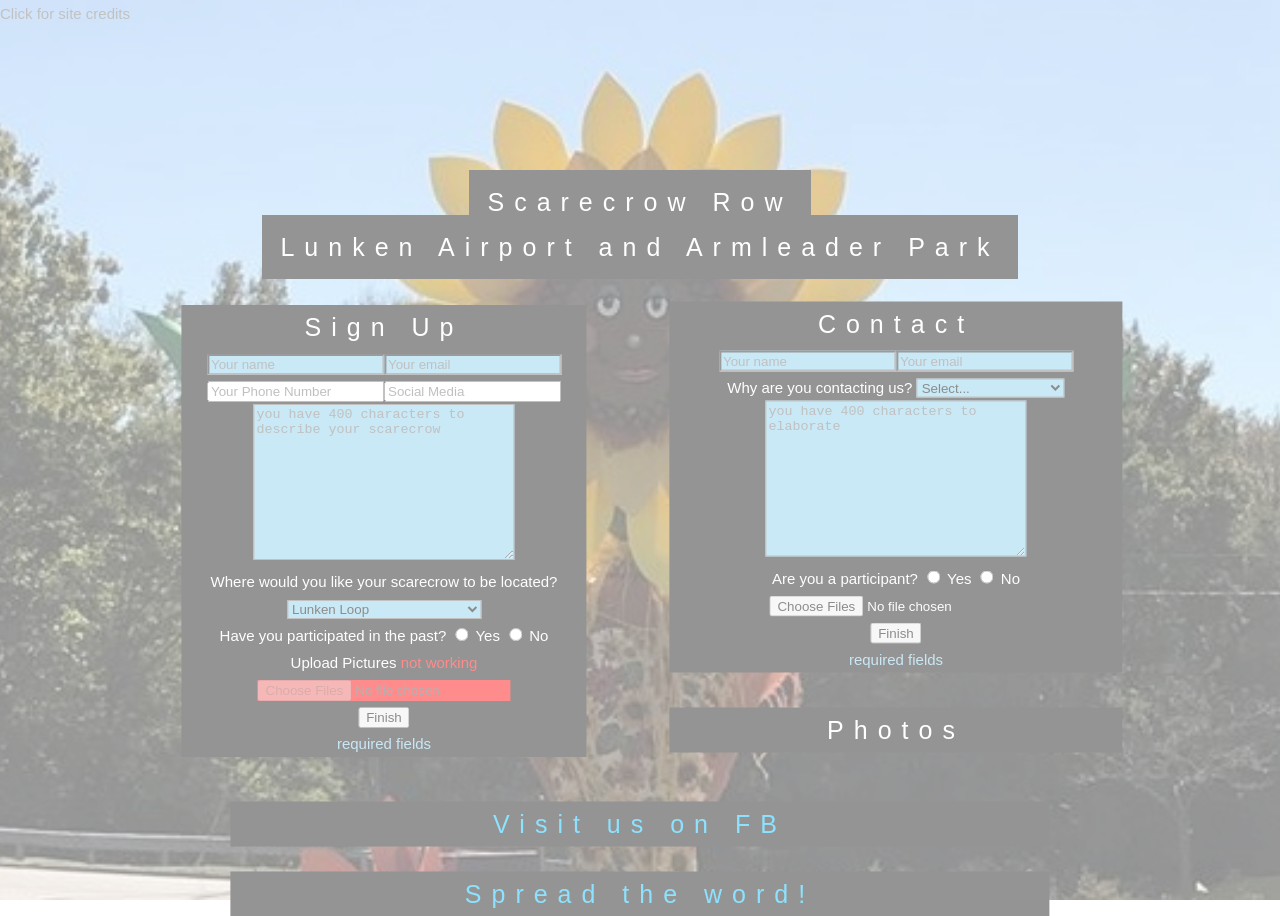
==== index.html @ c5779da3 "removed the alert" ====
<!DOCTYPE html>
<html>
<head>
  <script src="https://ajax.googleapis.com/ajax/libs/jquery/3.3.1/jquery.min.js"></script>
  <script src="https://cdnjs.cloudflare.com/ajax/libs/popper.js/1.14.0/umd/popper.min.js"></script>
  <script src="https://maxcdn.bootstrapcdn.com/bootstrap/4.1.0/js/bootstrap.min.js"></script>

  <script>
 $(document).ready(function(){

      $("body").hide().fadeIn(2000);
    });

    if (screen.width <= 1145) {
    window.location.replace("https://scarecrowrow.github.io/mobile.html");
}
    
</script>
  <!-- Global site tag (gtag.js) - Google Analytics -->
<script async src="https://www.googletagmanager.com/gtag/js?id=UA-121420262-1"></script>
<script>
  window.dataLayer = window.dataLayer || [];
  function gtag(){dataLayer.push(arguments);}
  gtag('js', new Date());

  gtag('config', 'UA-121420262-1');
</script>
<script>
  function myFunction() {
    document.cookie = "status=completed; expires=Thu, 27 Oct 2018 12:00:00 UTC";
  }
</script>
<script>
  function myCredits() {
  document.getElementById("credits").innerHTML = "Credit to Jack Crane for this website. Contact him at 3jbc22@gmail.com"
  }
</script>
<script>
  function myBenefit() {
  document.getElementById("benefit").style.color = "#777"
  document.getElementById("benefit").innerHTML = "Scarecrow row benefits absolutley no one, as we collect no money. We are hoping to find a charity soon for this year and collect funds."
  }
</script>
<script>
  var x = document.cookie;
</script>
<title>Scarecrow Row</title>
<meta name="viewport" content="width=device-width, initial-scale=1">
<!--
  <script>
    function myFunction() {
    document.getElementById("photoslink").style.color = "yellow";
    }
    function () {
    document.getElementById("photoslink").style.color = "white";
    }
  </script>
-->
<style>
body, html {
  height: 100%;
  margin: 0;
  font: 400 15px/1.8 "Lato", sans-serif;
  color: #777;
}
* {box-sizing: border-box}
body {font-family: Verdana, sans-serif; margin:0}
.mySlides {display: none}
img {vertical-align: middle;}

/* Slideshow container */
.slideshow-container {
  max-width: 1000px;
  position: relative;
  margin: auto;
}
  a {
    color: yellow;
  }
  a.visited {
    color: yellow;
  }
/* Next & previous buttons */
.prev, .next {
  cursor: pointer;
  position: absolute;
  top: 50%;
  width: auto;
  padding: 16px;
  margin-top: -22px;
  color: white;
  font-weight: bold;
  font-size: 18px;
  transition: 0.6s ease;
  border-radius: 0 3px 3px 0;
  right: 71%;
}
  .prev {
    right: 25%
  }
/* Position the "next button" to the right */
.next {
  right: 25%;
  border-radius: 3px 0 0 3px;
}

/* On hover, add a black background color with a little bit see-through */
.prev:hover, .next:hover {
  background-color: rgba(0,0,0,0.8);
}

/* Caption text */
.text {
  color: #f2f2f2;
  font-size: 15px;
  padding: 8px 12px;
  position: absolute;
  bottom: 8px;
  width: 100%;
  text-align: center;
}

/* Number text (1/3 etc) */
.numbertext {
  color: #f2f2f2;
  font-size: 12px;
  padding: 8px 12px;
  position: absolute;
  top: 0;
}

/* The dots/bullets/indicators */
.dot {
  cursor: pointer;
  height: 15px;
  width: 15px;
  margin: 0 2px;
  background-color: #bbb;
  border-radius: 50%;
  display: inline-block;
  transition: background-color 0.6s ease;
}

.active, .dot:hover {
  background-color: #717171;
}

/* Fading animation */
.fade {
  -webkit-animation-name: fade;
  -webkit-animation-duration: 1.5s;
  animation-name: fade;
  animation-duration: 1.5s;
}

@-webkit-keyframes fade {
  from {opacity: .4} 
  to {opacity: 1}
}

@keyframes fade {
  from {opacity: .4} 
  to {opacity: 1}
}

/* On smaller screens, decrease text size */
@media only screen and (max-width: 300px) {
  .prev, .next,.text {font-size: 11px}
}
.bgimg-1, .bgimg-2, .bgimg-3, .content {
  position: relative;
  opacity: 0.65;
  background-position: center;
  background-repeat: no-repeat;
  background-size: cover;

}
.bgimg-1 {
  background-image: url("background.jpg");
  height: 100%;
  background-attachment: fixed;
}
  .content {
    background-color: #656565
;
    position: relative;
  }
.caption {
  position: absolute;
  left: 0;
  top: 20%;
  width: 100%;
  text-align: center;
  color: #000;
}
  h1 {
  letter-spacing: 5px;
  font: 20px "Lato", sans-serif;
  color: #111;
  }
.caption span.border {
  background-color: #111;
  color: #fff;
  padding: 18px;
  font-size: 25px;
  letter-spacing: 10px;
}
.centered {
    position: absolute;
    top: 300%;
    left: 30%;
    transform: translate(-50%, -50%);
    color: white;
    background-color: #101010;
    padding-left: 2%;
    padding-right: 2%;
}
.centered2 {
    position: absolute;
    top: 262%;
    left: 70%;
    transform: translate(-50%, -50%);
    color: white;
    background-color: #101010;
    padding-left: 2%;
    padding-right: 2%;
    width: 453.27px;
}
  .centered3 {
    position: absolute;
    top: 470%;
    left: 70%;
    transform: translate(-50%, -50%);
    color: white;
    background-color: #101010;
    padding-left: 2%;
    padding-right: 2%;
    width: 453.27px;
}

  .centered5 {
    position: absolute;
    top: 550%;
    left: 50%;
    transform: translate(-50%, -50%);
    color: deepskyblue;
    background-color: #101010;
    padding-left: 2%;
    padding-right: 2%;
    width: 64%
}
    .centered6 {
    position: absolute;
    top: 610%;
    left: 50%;
    transform: translate(-50%, -50%);
    color: deepskyblue;
    background-color: #101010;
    padding-left: 2%;
    padding-right: 2%;
    width: 64%
}
h3 {
  letter-spacing: 5px;
  text-transform: uppercase;
  font: 20px "Lato", sans-serif;
  color: #111;
}
  .masterbox {
    
  }
</style>
</head>
<body>
<script>
  
function myfunction()
  x = document.getElementById("reason")
  alert(x)
</script>
<div class="bgimg-1">
  <div class="caption">
    <span class="border">Scarecrow Row</span><br>
    <span class="border">Lunken Airport and Armleader Park</span><br><br>
    <div class="larger">
    </div>
  <div class=masterbox style="display:flex;flex-direction:row-reverse;">
    <div class="centered" style="display:flex;flex-direction:column;flex-wrap: wrap;"><span style="font-size: 25px; letter-spacing: 10px;">Sign Up</span>
      <script>
        function myFunction2() {
        document.getElementById("myText2").value=(document.getElementById("email").value);
        }
      </script>
      <form method="POST" name="sign up" action="https://formspree.io/3jbc22@gmail.com">
          <input type="text" name="name" id="name" placeholder="Your name" style="background-color: skyblue;" required><input  style="background-color: skyblue;" type="email" id="email" name="email" placeholder="Your email" required><br>
          <input type="tel" name="Tel" id="Tel" placeholder="Your Phone Number"><input type="text" id="SM" name="SM" placeholder="Social Media"><br>
          <textarea name="comments" id="comments" rows="10" cols="30" placeholder="you have 400 characters to describe your scarecrow" maxlength="400" style="background-color: skyblue;"  required></textarea><br>
        <label>Where would you like your scarecrow to be located?</label>  <br>
        <select name="location" style="background-color: skyblue;"  required>
            <option value="Lunken">Lunken Loop</option>
            <option value="Arm">Armleader Trail</option>
            <option value="Connector">Lunken/Armleader connector</option>
            <option value="Don't Care">Don't Care</option>
          </select><br>
          <label>Have you participated in the past?</label>
          <input type="radio" name="Past_Participation" value="Yes"> Yes
          <input type="radio" name="Past_Participation" value="No"> No<br>
          <label>Upload Pictures <span style="color:red;">not working</span></label><br>
          <input type="file" name="images" multiple style="background-color: red;" disabled>
          <input id="myText2" type="hidden" name="_cc" value="" />  
          <input type="hidden" name="_subject" value="Thank you for your submission to Scarecrow Row" />
          <input type="hidden" name="_format" value="plain" />
          <br><button onclick="myFunction2()" type="submit">Finish</button><br>
          <label style="color: skyblue;" >required fields</label>
      </form>
      </div>
    
      <div class="centered2"><span style="font-size: 25px; letter-spacing: 10px;">Contact</span>
      <form method="POST" name="contact" action="https://formspree.io/3jbc22@gmail.com">
          <input type="text" name="name" style="background-color: skyblue;"  id="name" placeholder="Your name" required><input style="background-color: skyblue;"  type="email" id="email" name="email" placeholder="Your email" required><br>
          <label>Why are you contacting us?</label>
        <select name="reason" id="reason" style="background-color: skyblue;"  required>
            <option value="Select...">Select...</option>
            <option value="Complaint">Complaint</option>
            <option value="Compliment">Compliment</option>
            <option value="Volunteer">Volunteer</option>
            <option value="Remove sign up">Remove your sign up</option>
            <option value="Remove sign up">Other</option>
          </select><br>
          <textarea name="comments" style="background-color: skyblue;"  id="comments" rows="10" cols="30" placeholder="you have 400 characters to elaborate" maxlength="400"></textarea><br>
          <label>Are you a participant?</label>
          <input type="radio" name="Past_Participation" value="Yes"> Yes
          <input type="radio" name="Past_Participation" value="No"> No
          <br><input type="file" name="images" multiple>
          <br><button type="submit">Finish</button><br>
          <label style="color: skyblue;" >required fields</label>
      </form>
      </div>
    <a href="photos.html">
      <div class="centered3" onMouseover ="()" onMouseover="myFunction()" id="photoslink"><span style="font-size: 25px; letter-spacing: 10px;">Photos</span> 
      </div>
    </a>
    <a href="https://facebook.com/ScarecrowRow">
      <div class="centered5" onMouseover ="()" onMouseover="myFunction()" id="photoslink"><span style="font-size: 25px; letter-spacing: 10px;">Visit us on FB</span> 
      </div>
    </a>
    <a href="spread.html"><div class="centered6" onMouseover ="()" onMouseover="myFunction()" id="photoslink"><span style="font-size: 25px; letter-spacing: 10px;">Spread the word!</span>
      </div></a>
    
<!--
    <div class="slideshow-container">

    <footer>
<div class="mySlides fade">
  <div class="numbertext">1 / 9</div>
  <img src="1.jpg" style="width:50%">
  
</div>

<div class="mySlides fade">
  <div class="numbertext">2 / 9</div>
  <img src="2.jpg" style="width:50%">
  
</div>

<div class="mySlides fade">
  <div class="numbertext">3 / 9</div>
  <img src="3.jpg" style="width:50%">
  
</div>

<div class="mySlides fade">
  <div class="numbertext">4 / 9</div>
  <img src="4.jpg" style="width:50%">
  
</div>

<div class="mySlides fade">
  <div class="numbertext">5 / 9</div>
  <img src="5.jpg" style="width:50%">
  
</div>

<div class="mySlides fade">
  <div class="numbertext">6 / 9</div>
  <img src="6.jpg" style="width:50%">
  
</div>

<div class="mySlides fade">
  <div class="numbertext">7 / 9</div>
  <img src="7.jpg" style="width:50%">
  
</div>

<div class="mySlides fade">
  <div class="numbertext">8 / 9</div>
  <img src="8.jpg" style="width:50%">
  
</div>

<div class="mySlides fade">
  <div class="numbertext">9 / 9</div>
  <img src="9.jpg" style="width:50%">
  
</div>

<a class="prev" onclick="plusSlides(-1)">&#10094;</a>
<a class="next" onclick="plusSlides(1)">&#10095;</a>

</div>
<br>

<div style="text-align:center">
  <span class="dot" onclick="currentSlide(1)"></span> 
  <span class="dot" onclick="currentSlide(2)"></span> 
  <span class="dot" onclick="currentSlide(3)"></span> 
  <span class="dot" onclick="currentSlide(4)"></span> 
  <span class="dot" onclick="currentSlide(5)"></span> 
  <span class="dot" onclick="currentSlide(6)"></span> 
  <span class="dot" onclick="currentSlide(7)"></span> 
  <span class="dot" onclick="currentSlide(8)"></span> 
  <span class="dot" onclick="currentSlide(9)"></span> 
</div>

<script>
var slideIndex = 1;
showSlides(slideIndex);

function plusSlides(n) {
  showSlides(slideIndex += n);
}

function currentSlide(n) {
  showSlides(slideIndex = n);
}

function showSlides(n) {
  var i;
  var slides = document.getElementsByClassName("mySlides");
  var dots = document.getElementsByClassName("dot");
  if (n > slides.length) {slideIndex = 1}    
  if (n < 1) {slideIndex = slides.length}
  for (i = 0; i < slides.length; i++) {
      slides[i].style.display = "none";  
  }
  for (i = 0; i < dots.length; i++) {
      dots[i].className = dots[i].className.replace(" active", "");
  }
  slides[slideIndex-1].style.display = "block";  
  dots[slideIndex-1].className += " active";
}
</script>
-->
  </div>

</div>
<spread id="credits" onclick="myCredits()">Click for site credits</spread>
<center>
  <spread style='color: transparent;' id="benefit" onclick="myBenefit()">Click for benefit</spread>
</center>
</body>
</html>
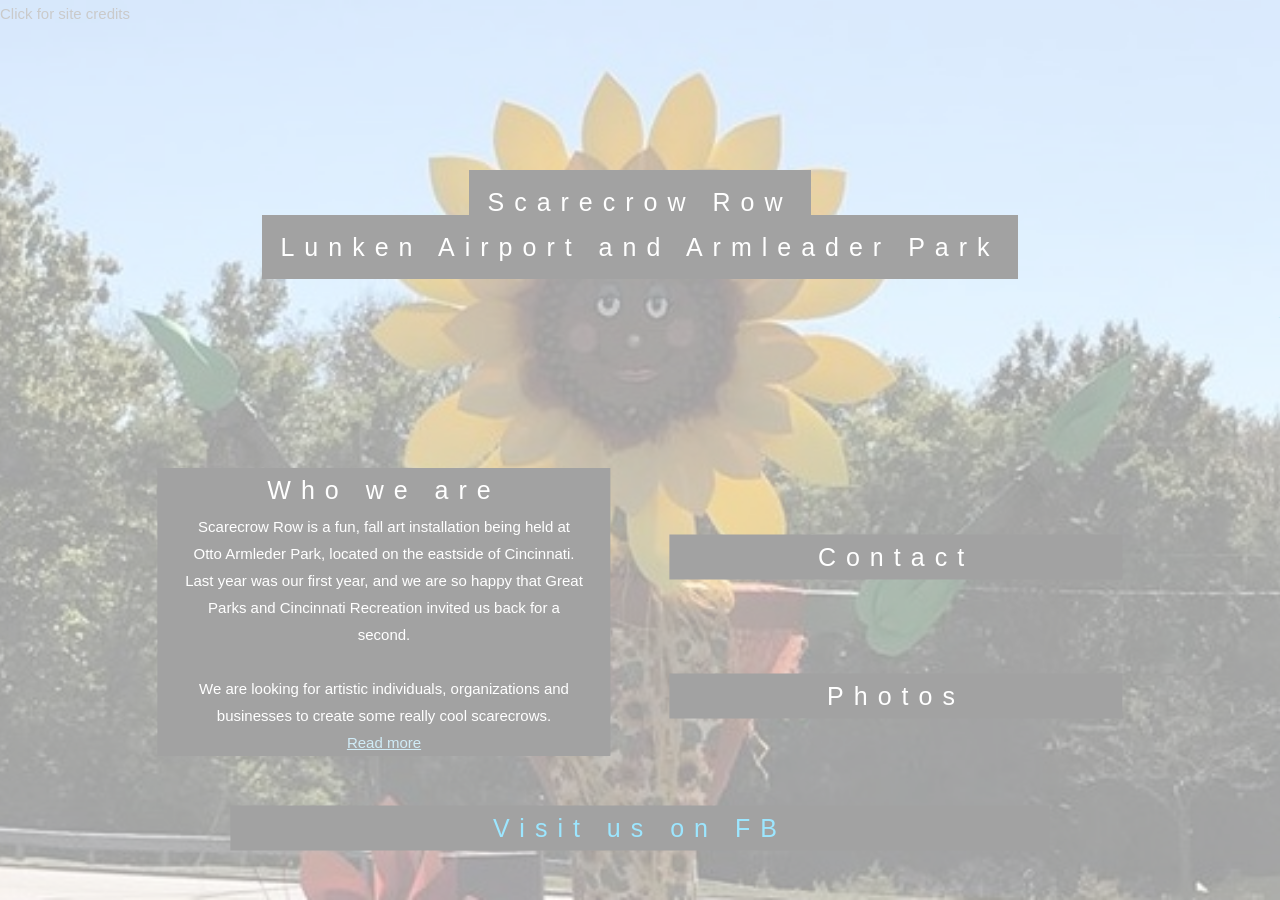
==== commit 27c3c8aa: "done with desktop" ====
--- a/index.html
+++ b/index.html
@@ -33,12 +33,11 @@
 </script>
 <script>
   function myCredits() {
-  document.getElementById("credits").innerHTML = "Credit to Jack Crane for this website. Contact him at 3jbc22@gmail.com"
+  document.getElementById("credits").innerHTML = "Credit to JC for this website. Contact him at 3jbc22@gmail.com"
   }
 </script>
 <script>
   function myBenefit() {
-  document.getElementById("benefit").style.color = "#777"
   document.getElementById("benefit").innerHTML = "Scarecrow row benefits absolutley no one, as we collect no money. We are hoping to find a charity soon for this year and collect funds."
   }
 </script>
@@ -50,7 +49,7 @@
 <!--
   <script>
     function myFunction() {
-    document.getElementById("photoslink").style.color = "yellow";
+    document.getElementById("photoslink").style.color = "skyblue";
     }
     function () {
     document.getElementById("photoslink").style.color = "white";
@@ -76,10 +75,10 @@
   margin: auto;
 }
   a {
-    color: yellow;
+    color: skyblue;
   }
   a.visited {
-    color: yellow;
+    color: skyblue;
   }
 /* Next & previous buttons */
 .prev, .next {
@@ -215,6 +214,7 @@
     background-color: #101010;
     padding-left: 2%;
     padding-right: 2%;
+    width: 453.27px;
 }
 .centered2 {
     position: absolute;
@@ -229,8 +229,9 @@
 }
   .centered3 {
     position: absolute;
-    top: 470%;
+    top: 358%;
     left: 70%;
+    text-align: center;
     transform: translate(-50%, -50%);
     color: white;
     background-color: #101010;
@@ -238,7 +239,18 @@
     padding-right: 2%;
     width: 453.27px;
 }
-
+.innerphotos {
+  position: absolute;
+    top: 50%;
+    left: 50%;
+    transform: translateX(-50%) translateY(-50%);
+}
+.innerphotos2 {
+  position: absolute;
+    top: 50%;
+    left: 50%;
+    transform: translateX(-50%) translateY(-50%);
+}
   .centered5 {
     position: absolute;
     top: 550%;
@@ -250,9 +262,11 @@
     padding-right: 2%;
     width: 64%
 }
-    .centered6 {
-    position: absolute;
-    top: 610%;
+}
+}
+  .centered6 {
+    position: absolute;
+    top: 450%;
     left: 50%;
     transform: translate(-50%, -50%);
     color: deepskyblue;
@@ -261,6 +275,7 @@
     padding-right: 2%;
     width: 64%
 }
+
 h3 {
   letter-spacing: 5px;
   text-transform: uppercase;
@@ -270,6 +285,17 @@
   .masterbox {
     
   }
+  .centered5 {
+    position: absolute;
+    top: 450%;
+    left: 50%;
+    transform: translate(-50%, -50%);
+    color: deepskyblue;
+    background-color: #101010;
+    padding-left: 2%;
+    padding-right: 2%;
+    width: 64%
+}
 </style>
 </head>
 <body>
@@ -286,66 +312,28 @@
     <div class="larger">
     </div>
   <div class=masterbox style="display:flex;flex-direction:row-reverse;">
-    <div class="centered" style="display:flex;flex-direction:column;flex-wrap: wrap;"><span style="font-size: 25px; letter-spacing: 10px;">Sign Up</span>
-      <script>
-        function myFunction2() {
-        document.getElementById("myText2").value=(document.getElementById("email").value);
-        }
-      </script>
-      <form method="POST" name="sign up" action="https://formspree.io/3jbc22@gmail.com">
-          <input type="text" name="name" id="name" placeholder="Your name" style="background-color: skyblue;" required><input  style="background-color: skyblue;" type="email" id="email" name="email" placeholder="Your email" required><br>
-          <input type="tel" name="Tel" id="Tel" placeholder="Your Phone Number"><input type="text" id="SM" name="SM" placeholder="Social Media"><br>
-          <textarea name="comments" id="comments" rows="10" cols="30" placeholder="you have 400 characters to describe your scarecrow" maxlength="400" style="background-color: skyblue;"  required></textarea><br>
-        <label>Where would you like your scarecrow to be located?</label>  <br>
-        <select name="location" style="background-color: skyblue;"  required>
-            <option value="Lunken">Lunken Loop</option>
-            <option value="Arm">Armleader Trail</option>
-            <option value="Connector">Lunken/Armleader connector</option>
-            <option value="Don't Care">Don't Care</option>
-          </select><br>
-          <label>Have you participated in the past?</label>
-          <input type="radio" name="Past_Participation" value="Yes"> Yes
-          <input type="radio" name="Past_Participation" value="No"> No<br>
-          <label>Upload Pictures <span style="color:red;">not working</span></label><br>
-          <input type="file" name="images" multiple style="background-color: red;" disabled>
-          <input id="myText2" type="hidden" name="_cc" value="" />  
-          <input type="hidden" name="_subject" value="Thank you for your submission to Scarecrow Row" />
-          <input type="hidden" name="_format" value="plain" />
-          <br><button onclick="myFunction2()" type="submit">Finish</button><br>
-          <label style="color: skyblue;" >required fields</label>
-      </form>
+    <div class="centered" style="display:flex;flex-direction:column;flex-wrap: wrap;"><span style="font-size: 25px; letter-spacing: 10px;">Who we are</span><span>
+      Scarecrow Row is a fun, fall art installation being held at Otto Armleder
+Park, located on the eastside of Cincinnati. Last year was our first year,
+and we are so happy that Great Parks and Cincinnati Recreation invited
+us back for a second.<br><br>We are looking for artistic individuals, organizations and businesses to
+create some really cool scarecrows.</span> <a href="who.html">Read more</a>
       </div>
+    <a href="forms.html">
+      <div class="centered2"><span style="font-size: 25px; letter-spacing: 10px;">Contact</span>
     
-      <div class="centered2"><span style="font-size: 25px; letter-spacing: 10px;">Contact</span>
-      <form method="POST" name="contact" action="https://formspree.io/3jbc22@gmail.com">
-          <input type="text" name="name" style="background-color: skyblue;"  id="name" placeholder="Your name" required><input style="background-color: skyblue;"  type="email" id="email" name="email" placeholder="Your email" required><br>
-          <label>Why are you contacting us?</label>
-        <select name="reason" id="reason" style="background-color: skyblue;"  required>
-            <option value="Select...">Select...</option>
-            <option value="Complaint">Complaint</option>
-            <option value="Compliment">Compliment</option>
-            <option value="Volunteer">Volunteer</option>
-            <option value="Remove sign up">Remove your sign up</option>
-            <option value="Remove sign up">Other</option>
-          </select><br>
-          <textarea name="comments" style="background-color: skyblue;"  id="comments" rows="10" cols="30" placeholder="you have 400 characters to elaborate" maxlength="400"></textarea><br>
-          <label>Are you a participant?</label>
-          <input type="radio" name="Past_Participation" value="Yes"> Yes
-          <input type="radio" name="Past_Participation" value="No"> No
-          <br><input type="file" name="images" multiple>
-          <br><button type="submit">Finish</button><br>
-          <label style="color: skyblue;" >required fields</label>
-      </form>
       </div>
+    </a>
     <a href="photos.html">
       <div class="centered3" onMouseover ="()" onMouseover="myFunction()" id="photoslink"><span style="font-size: 25px; letter-spacing: 10px;">Photos</span> 
+   
       </div>
     </a>
     <a href="https://facebook.com/ScarecrowRow">
       <div class="centered5" onMouseover ="()" onMouseover="myFunction()" id="photoslink"><span style="font-size: 25px; letter-spacing: 10px;">Visit us on FB</span> 
       </div>
     </a>
-    <a href="spread.html"><div class="centered6" onMouseover ="()" onMouseover="myFunction()" id="photoslink"><span style="font-size: 25px; letter-spacing: 10px;">Spread the word!</span>
+    <a href="spread.html"><div class="centered6" onMouseover ="()" onMouseover="myFunction()" id="photoslink"><span style="font-size: 1px; letter-spacing: 1px;color:transparent;">!</span>
       </div></a>
     
 <!--
@@ -458,7 +446,7 @@
 </div>
 <spread id="credits" onclick="myCredits()">Click for site credits</spread>
 <center>
-  <spread style='color: transparent;' id="benefit" onclick="myBenefit()">Click for benefit</spread>
+  <label style='color: transparent' id="benefit" onclick="myBenefit()">Click for benefit</label>
 </center>
 </body>
 </html>
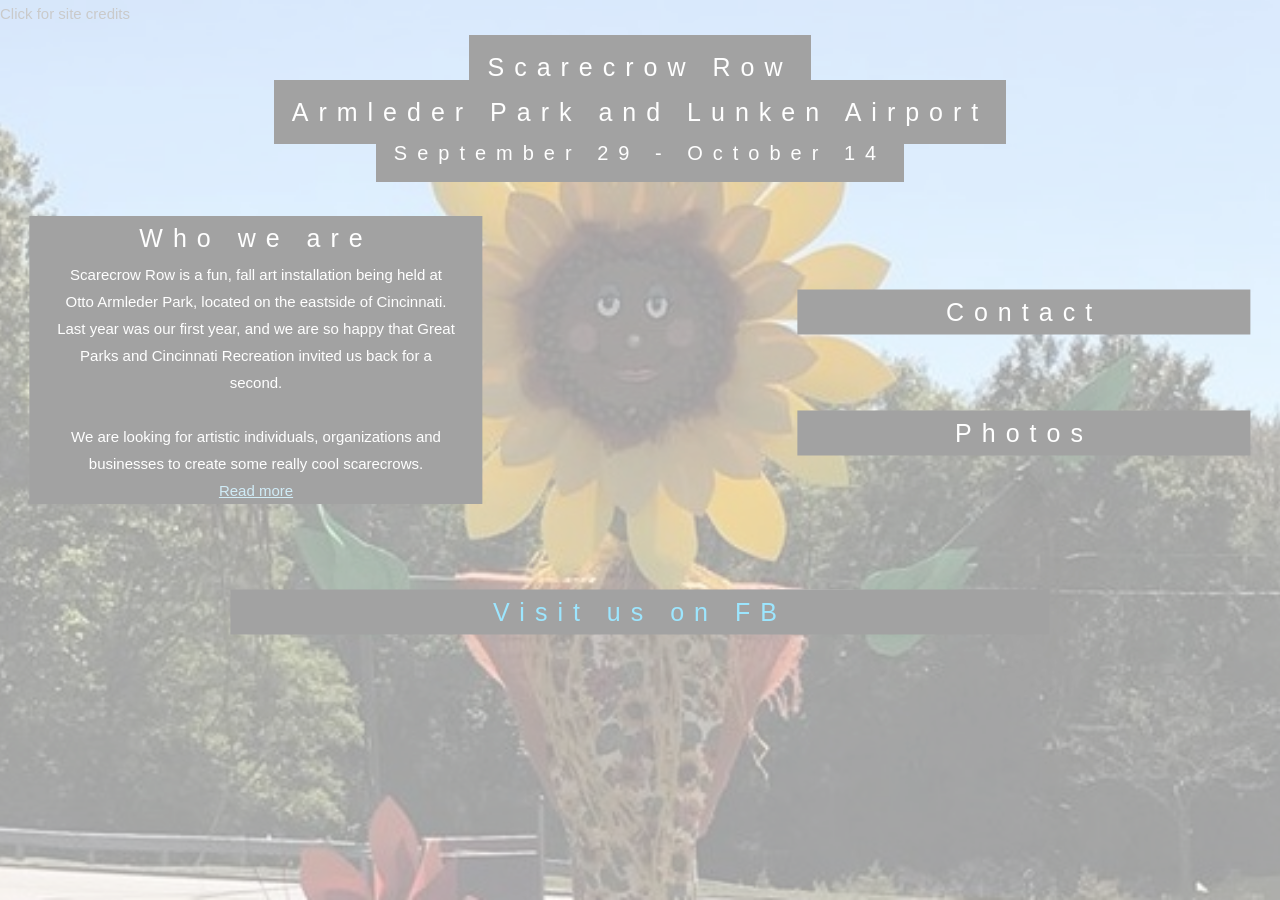
==== commit f81b2dc8: "upload, not finished for the day" ====
--- a/index.html
+++ b/index.html
@@ -5,6 +5,7 @@
   <script src="https://ajax.googleapis.com/ajax/libs/jquery/3.3.1/jquery.min.js"></script>
   <script src="https://cdnjs.cloudflare.com/ajax/libs/popper.js/1.14.0/umd/popper.min.js"></script>
   <script src="https://maxcdn.bootstrapcdn.com/bootstrap/4.1.0/js/bootstrap.min.js"></script>
+  <link rel="stylesheet" href="desktop.css">
 
   <script>
  $(document).ready(function(){
@@ -46,257 +47,6 @@
 </script>
 <title>Scarecrow Row</title>
 <meta name="viewport" content="width=device-width, initial-scale=1">
-<!--
-  <script>
-    function myFunction() {
-    document.getElementById("photoslink").style.color = "skyblue";
-    }
-    function () {
-    document.getElementById("photoslink").style.color = "white";
-    }
-  </script>
--->
-<style>
-body, html {
-  height: 100%;
-  margin: 0;
-  font: 400 15px/1.8 "Lato", sans-serif;
-  color: #777;
-}
-* {box-sizing: border-box}
-body {font-family: Verdana, sans-serif; margin:0}
-.mySlides {display: none}
-img {vertical-align: middle;}
-
-/* Slideshow container */
-.slideshow-container {
-  max-width: 1000px;
-  position: relative;
-  margin: auto;
-}
-  a {
-    color: skyblue;
-  }
-  a.visited {
-    color: skyblue;
-  }
-/* Next & previous buttons */
-.prev, .next {
-  cursor: pointer;
-  position: absolute;
-  top: 50%;
-  width: auto;
-  padding: 16px;
-  margin-top: -22px;
-  color: white;
-  font-weight: bold;
-  font-size: 18px;
-  transition: 0.6s ease;
-  border-radius: 0 3px 3px 0;
-  right: 71%;
-}
-  .prev {
-    right: 25%
-  }
-/* Position the "next button" to the right */
-.next {
-  right: 25%;
-  border-radius: 3px 0 0 3px;
-}
-
-/* On hover, add a black background color with a little bit see-through */
-.prev:hover, .next:hover {
-  background-color: rgba(0,0,0,0.8);
-}
-
-/* Caption text */
-.text {
-  color: #f2f2f2;
-  font-size: 15px;
-  padding: 8px 12px;
-  position: absolute;
-  bottom: 8px;
-  width: 100%;
-  text-align: center;
-}
-
-/* Number text (1/3 etc) */
-.numbertext {
-  color: #f2f2f2;
-  font-size: 12px;
-  padding: 8px 12px;
-  position: absolute;
-  top: 0;
-}
-
-/* The dots/bullets/indicators */
-.dot {
-  cursor: pointer;
-  height: 15px;
-  width: 15px;
-  margin: 0 2px;
-  background-color: #bbb;
-  border-radius: 50%;
-  display: inline-block;
-  transition: background-color 0.6s ease;
-}
-
-.active, .dot:hover {
-  background-color: #717171;
-}
-
-/* Fading animation */
-.fade {
-  -webkit-animation-name: fade;
-  -webkit-animation-duration: 1.5s;
-  animation-name: fade;
-  animation-duration: 1.5s;
-}
-
-@-webkit-keyframes fade {
-  from {opacity: .4} 
-  to {opacity: 1}
-}
-
-@keyframes fade {
-  from {opacity: .4} 
-  to {opacity: 1}
-}
-
-/* On smaller screens, decrease text size */
-@media only screen and (max-width: 300px) {
-  .prev, .next,.text {font-size: 11px}
-}
-.bgimg-1, .bgimg-2, .bgimg-3, .content {
-  position: relative;
-  opacity: 0.65;
-  background-position: center;
-  background-repeat: no-repeat;
-  background-size: cover;
-
-}
-.bgimg-1 {
-  background-image: url("background.jpg");
-  height: 100%;
-  background-attachment: fixed;
-}
-  .content {
-    background-color: #656565
-;
-    position: relative;
-  }
-.caption {
-  position: absolute;
-  left: 0;
-  top: 20%;
-  width: 100%;
-  text-align: center;
-  color: #000;
-}
-  h1 {
-  letter-spacing: 5px;
-  font: 20px "Lato", sans-serif;
-  color: #111;
-  }
-.caption span.border {
-  background-color: #111;
-  color: #fff;
-  padding: 18px;
-  font-size: 25px;
-  letter-spacing: 10px;
-}
-.centered {
-    position: absolute;
-    top: 300%;
-    left: 30%;
-    transform: translate(-50%, -50%);
-    color: white;
-    background-color: #101010;
-    padding-left: 2%;
-    padding-right: 2%;
-    width: 453.27px;
-}
-.centered2 {
-    position: absolute;
-    top: 262%;
-    left: 70%;
-    transform: translate(-50%, -50%);
-    color: white;
-    background-color: #101010;
-    padding-left: 2%;
-    padding-right: 2%;
-    width: 453.27px;
-}
-  .centered3 {
-    position: absolute;
-    top: 358%;
-    left: 70%;
-    text-align: center;
-    transform: translate(-50%, -50%);
-    color: white;
-    background-color: #101010;
-    padding-left: 2%;
-    padding-right: 2%;
-    width: 453.27px;
-}
-.innerphotos {
-  position: absolute;
-    top: 50%;
-    left: 50%;
-    transform: translateX(-50%) translateY(-50%);
-}
-.innerphotos2 {
-  position: absolute;
-    top: 50%;
-    left: 50%;
-    transform: translateX(-50%) translateY(-50%);
-}
-  .centered5 {
-    position: absolute;
-    top: 550%;
-    left: 50%;
-    transform: translate(-50%, -50%);
-    color: deepskyblue;
-    background-color: #101010;
-    padding-left: 2%;
-    padding-right: 2%;
-    width: 64%
-}
-}
-}
-  .centered6 {
-    position: absolute;
-    top: 450%;
-    left: 50%;
-    transform: translate(-50%, -50%);
-    color: deepskyblue;
-    background-color: #101010;
-    padding-left: 2%;
-    padding-right: 2%;
-    width: 64%
-}
-
-h3 {
-  letter-spacing: 5px;
-  text-transform: uppercase;
-  font: 20px "Lato", sans-serif;
-  color: #111;
-}
-  .masterbox {
-    
-  }
-  .centered5 {
-    position: absolute;
-    top: 450%;
-    left: 50%;
-    transform: translate(-50%, -50%);
-    color: deepskyblue;
-    background-color: #101010;
-    padding-left: 2%;
-    padding-right: 2%;
-    width: 64%
-}
-</style>
 </head>
 <body>
 <script>
@@ -308,7 +58,8 @@
 <div class="bgimg-1">
   <div class="caption">
     <span class="border">Scarecrow Row</span><br>
-    <span class="border">Lunken Airport and Armleader Park</span><br><br>
+    <span class="border">Armleder Park and Lunken Airport</span><br>
+    <span style="font-size: 20px;" class="border">September 29 - October 14</span>
     <div class="larger">
     </div>
   <div class=masterbox style="display:flex;flex-direction:row-reverse;">
@@ -333,114 +84,7 @@
       <div class="centered5" onMouseover ="()" onMouseover="myFunction()" id="photoslink"><span style="font-size: 25px; letter-spacing: 10px;">Visit us on FB</span> 
       </div>
     </a>
-    <a href="spread.html"><div class="centered6" onMouseover ="()" onMouseover="myFunction()" id="photoslink"><span style="font-size: 1px; letter-spacing: 1px;color:transparent;">!</span>
-      </div></a>
-    
-<!--
-    <div class="slideshow-container">
 
-    <footer>
-<div class="mySlides fade">
-  <div class="numbertext">1 / 9</div>
-  <img src="1.jpg" style="width:50%">
-  
-</div>
-
-<div class="mySlides fade">
-  <div class="numbertext">2 / 9</div>
-  <img src="2.jpg" style="width:50%">
-  
-</div>
-
-<div class="mySlides fade">
-  <div class="numbertext">3 / 9</div>
-  <img src="3.jpg" style="width:50%">
-  
-</div>
-
-<div class="mySlides fade">
-  <div class="numbertext">4 / 9</div>
-  <img src="4.jpg" style="width:50%">
-  
-</div>
-
-<div class="mySlides fade">
-  <div class="numbertext">5 / 9</div>
-  <img src="5.jpg" style="width:50%">
-  
-</div>
-
-<div class="mySlides fade">
-  <div class="numbertext">6 / 9</div>
-  <img src="6.jpg" style="width:50%">
-  
-</div>
-
-<div class="mySlides fade">
-  <div class="numbertext">7 / 9</div>
-  <img src="7.jpg" style="width:50%">
-  
-</div>
-
-<div class="mySlides fade">
-  <div class="numbertext">8 / 9</div>
-  <img src="8.jpg" style="width:50%">
-  
-</div>
-
-<div class="mySlides fade">
-  <div class="numbertext">9 / 9</div>
-  <img src="9.jpg" style="width:50%">
-  
-</div>
-
-<a class="prev" onclick="plusSlides(-1)">&#10094;</a>
-<a class="next" onclick="plusSlides(1)">&#10095;</a>
-
-</div>
-<br>
-
-<div style="text-align:center">
-  <span class="dot" onclick="currentSlide(1)"></span> 
-  <span class="dot" onclick="currentSlide(2)"></span> 
-  <span class="dot" onclick="currentSlide(3)"></span> 
-  <span class="dot" onclick="currentSlide(4)"></span> 
-  <span class="dot" onclick="currentSlide(5)"></span> 
-  <span class="dot" onclick="currentSlide(6)"></span> 
-  <span class="dot" onclick="currentSlide(7)"></span> 
-  <span class="dot" onclick="currentSlide(8)"></span> 
-  <span class="dot" onclick="currentSlide(9)"></span> 
-</div>
-
-<script>
-var slideIndex = 1;
-showSlides(slideIndex);
-
-function plusSlides(n) {
-  showSlides(slideIndex += n);
-}
-
-function currentSlide(n) {
-  showSlides(slideIndex = n);
-}
-
-function showSlides(n) {
-  var i;
-  var slides = document.getElementsByClassName("mySlides");
-  var dots = document.getElementsByClassName("dot");
-  if (n > slides.length) {slideIndex = 1}    
-  if (n < 1) {slideIndex = slides.length}
-  for (i = 0; i < slides.length; i++) {
-      slides[i].style.display = "none";  
-  }
-  for (i = 0; i < dots.length; i++) {
-      dots[i].className = dots[i].className.replace(" active", "");
-  }
-  slides[slideIndex-1].style.display = "block";  
-  dots[slideIndex-1].className += " active";
-}
-</script>
--->
   </div>
 
 </div>
--- a/desktop.css
+++ b/desktop.css
@@ -0,0 +1,143 @@
+body, html {
+  height: 100%;
+  margin: 0;
+  font: 400 15px/1.8 "Lato", sans-serif;
+  color: #777;
+}
+* {box-sizing: border-box}
+body {font-family: Verdana, sans-serif; margin:0}
+.mySlides {display: none}
+img {vertical-align: middle;}
+  a {
+    color: skyblue;
+  }
+  a.visited {
+    color: skyblue;
+  }
+
+.bgimg-1, .bgimg-2, .bgimg-3, .content {
+  position: relative;
+  opacity: 0.65;
+  background-position: center;
+  background-repeat: no-repeat;
+  background-size: cover;
+
+}
+.bgimg-1 {
+  background-image: url("background.jpg");
+  height: 100%;
+  background-attachment: fixed;
+}
+  .content {
+    background-color: #656565
+;
+    position: relative;
+  }
+.caption {
+  position: absolute;
+  left: 0;
+  top: 5%;
+  width: 100%;
+  text-align: center;
+  color: #000;
+}
+  h1 {
+  letter-spacing: 5px;
+  font: 20px "Lato", sans-serif;
+  color: #111;
+  }
+.caption span.border {
+  background-color: #111;
+  color: #fff;
+  padding: 18px;
+  font-size: 25px;
+  letter-spacing: 10px;
+}
+.centered {
+    position: absolute;
+    top: 250%;
+    left: 20%;
+    transform: translate(-50%, -50%);
+    color: white;
+    background-color: #101010;
+    padding-left: 2%;
+    padding-right: 2%;
+    width: 453.27px;
+}
+.centered2 {
+    position: absolute;
+    top: 212%;
+    left: 80%;
+    transform: translate(-50%, -50%);
+    color: white;
+    background-color: #101010;
+    padding-left: 2%;
+    padding-right: 2%;
+    width: 453.27px;
+}
+  .centered3 {
+    position: absolute;
+    top: 308%;
+    left: 80%;
+    text-align: center;
+    transform: translate(-50%, -50%);
+    color: white;
+    background-color: #101010;
+    padding-left: 2%;
+    padding-right: 2%;
+    width: 453.27px;
+}
+  .centered5 {
+    position: absolute;
+    top: 450%;
+    left: 50%;
+    transform: translate(-50%, -50%);
+    color: deepskyblue;
+    background-color: #101010;
+    padding-left: 2%;
+    padding-right: 2%;
+    width: 64%
+}
+  .centered6 {
+    position: absolute;
+    top: 450%;
+    left: 50%;
+    transform: translate(-50%, -50%);
+    color: deepskyblue;
+    background-color: #101010;
+    padding-left: 2%;
+    padding-right: 2%;
+    width: 64%
+}
+
+h3 {
+  letter-spacing: 5px;
+  text-transform: uppercase;
+  font: 20px "Lato", sans-serif;
+  color: #111;
+}
+  .masterbox {
+    
+  }
+.centered2_forms {
+    position: absolute;
+    top: 400%;
+    left: 50%;
+    transform: translate(-50%, -50%);
+    color: white;
+    background-color: #101010;
+    padding-left: 2%;
+    padding-right: 2%;
+    width: 453.27px;
+}
+    .centered6_forms {
+    position: absolute;
+    top: 610%;
+    left: 50%;
+    transform: translate(-50%, -50%);
+    color: deepskyblue;
+    background-color: #101010;
+    padding-left: 2%;
+    padding-right: 2%;
+    width: 64%
+}
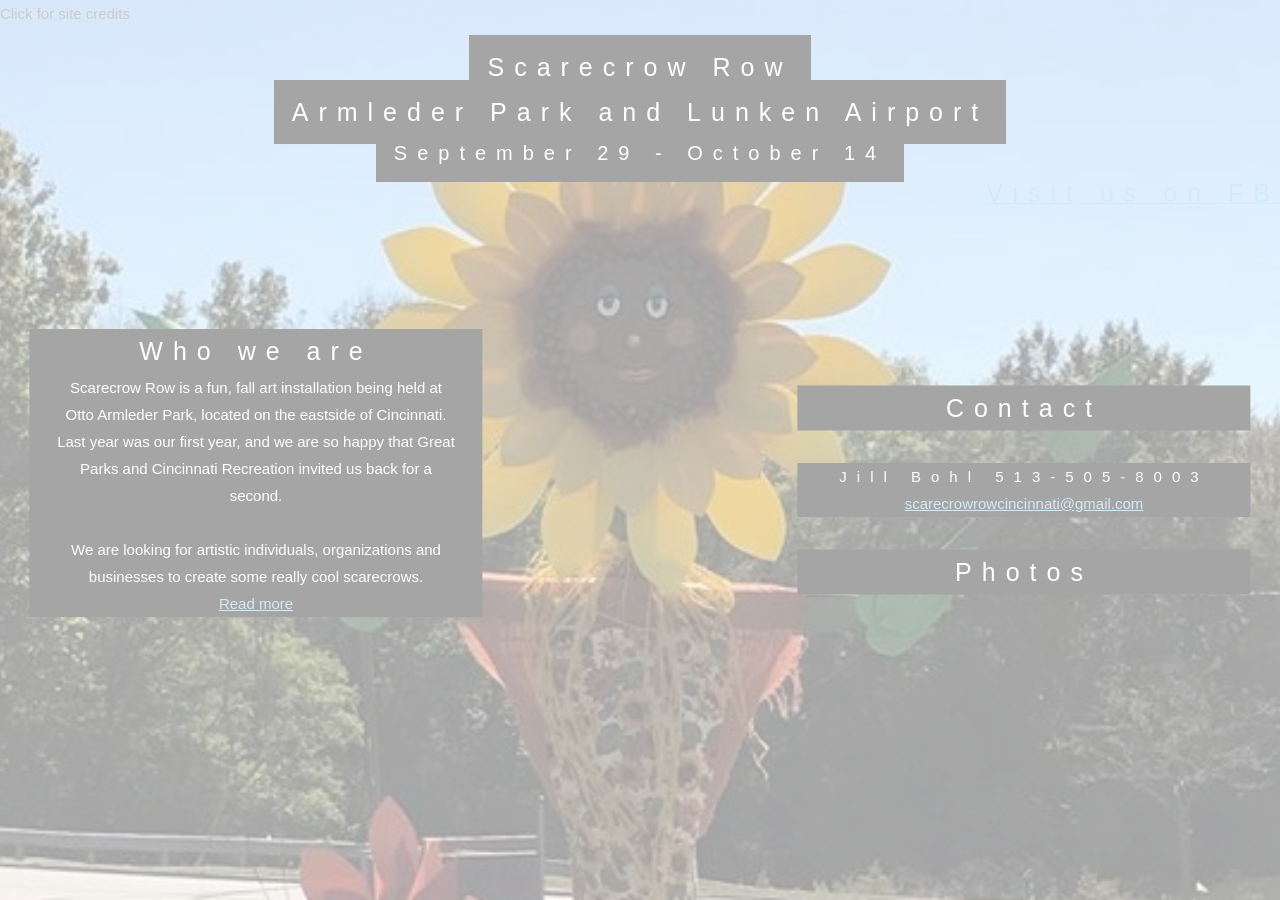
==== commit b6b8a145: "UPLOAD: CONTACTUS" ====
--- a/index.html
+++ b/index.html
@@ -75,6 +75,11 @@
     
       </div>
     </a>
+    <a>
+      <div class="centered10"><span style="font-size: 15px; color:white; letter-spacing: 10px;">Jill Bohl 513-505-8003</span><br><a href="mailto:scarecrowrowcincinnati@gmail.com"><span style="font-size: 15px;">scarecrowrowcincinnati@gmail.com</span></a>
+    
+      </div>
+    </a>
     <a href="photos.html">
       <div class="centered3" onMouseover ="()" onMouseover="myFunction()" id="photoslink"><span style="font-size: 25px; letter-spacing: 10px;">Photos</span> 
    
--- a/desktop.css
+++ b/desktop.css
@@ -41,6 +41,202 @@
   text-align: center;
   color: #000;
 }
+.centered {
+    position: absolute;
+    top: 250%;
+    left: 20%;
+    transform: translate(-50%, -50%);
+    color: white;
+    background-color: #101010;
+    padding-left: 2%;
+    padding-right: 2%;
+    width: 453.27px;
+}
+.centered2 {
+    position: absolute;
+    top: 212%;
+    left: 80%;
+    transform: translate(-50%, -50%);
+    color: white;
+    background-color: #101010;
+    padding-left: 2%;
+    padding-right: 2%;
+    width: 453.27px;
+}
+.centered10 {
+    position: absolute;
+    top: 260%;
+    left: 80%;
+    transform: translate(-50%, -50%);
+    color: white;
+    background-color: #101010;
+    padding-left: 2%;
+    padding-right: 2%;
+    width: 453.27px;  
+  }
+  .centered3 {
+    position: absolute;
+    top: 308%;
+    left: 80%;
+    text-align: center;
+    transform: translate(-50%, -50%);
+    color: white;
+    background-color: #101010;
+    padding-left: 2%;
+    padding-right: 2%;
+    width: 453.27px;
+}
+}
+  .centered5 {
+    position: absolute;
+    top: 450%;
+    left: 50%;
+    transform: translate(-50%, -50%);
+    color: deepskyblue;
+    background-color: #101010;
+    padding-left: 2%;
+    padding-right: 2%;
+    width: 64%
+}
+  .centered6 {
+    position: absolute;
+    top: 450%;
+    left: 50%;
+    transform: translate(-50%, -50%);
+    color: deepskyblue;
+    background-color: #101010;
+    padding-left: 2%;
+    padding-right: 2%;
+    width: 64%
+}
+
+h3 {
+  letter-spacing: 5px;
+  text-transform: uppercase;
+  font: 20px "Lato", sans-serif;
+  color: #111;
+}
+  .masterbox {
+    
+  }
+.pointer {
+  cursor: pointer;
+}
+.centered2_forms {
+    position: absolute;
+    top: 400%;
+    left: 50%;
+    transform: translate(-50%, -50%);
+    color: white;
+    background-color: #101010;
+    padding-left: 2%;
+    padding-right: 2%;
+    width: 453.27px;
+}
+    .centered6_forms {
+    position: absolute;
+    top: 610%;
+    left: 50%;
+    transform: translate(-50%, -50%);
+    color: deepskyblue;
+    background-color: #101010;
+    padding-left: 2%;
+    padding-right: 2%;
+    width: 64%
+}
+/* Slideshow container */
+.slideshow-container {
+  max-width: 1000px;
+  position: relative;
+  margin: auto;
+}
+
+/* Next & previous buttons */
+.prev, .next {
+  cursor: pointer;
+  position: absolute;
+  top: 50%;
+  width: auto;
+  padding: 16px;
+  margin-top: -22px;
+  color: white;
+  font-weight: bold;
+  font-size: 18px;
+  transition: 0.6s ease;
+  border-radius: 0 3px 3px 0;
+  right: 71%;
+}
+
+/* Position the "next button" to the right */
+.next {
+  right: 25%;
+  border-radius: 3px 0 0 3px;
+}
+
+/* On hover, add a black background color with a little bit see-through */
+.prev:hover, .next:hover {
+  background-color: rgba(0,0,0,0.8);
+}
+
+/* Caption text */
+.text {
+  color: #f2f2f2;
+  font-size: 15px;
+  padding: 8px 12px;
+  position: absolute;
+  bottom: 8px;
+  width: 100%;
+  text-align: center;
+}
+
+/* Number text (1/3 etc) */
+.numbertext {
+  color: #f2f2f2;
+  font-size: 12px;
+  padding: 8px 12px;
+  position: absolute;
+  top: 0;
+  left: 25%
+}
+
+/* The dots/bullets/indicators */
+.dot {
+  cursor: pointer;
+  height: 15px;
+  width: 15px;
+  margin: 0 2px;
+  background-color: #bbb;
+  border-radius: 50%;
+  display: inline-block;
+  transition: background-color 0.6s ease;
+}
+
+.active, .dot:hover {
+  background-color: #717171;
+}
+
+/* Fading animation */
+.fade {
+  -webkit-animation-name: fade;
+  -webkit-animation-duration: 1.5s;
+  animation-name: fade;
+  animation-duration: 1.5s;
+}
+
+@-webkit-keyframes fade {
+  from {opacity: .4} 
+  to {opacity: 1}
+}
+
+@keyframes fade {
+  from {opacity: .4} 
+  to {opacity: 1}
+}
+
+/* On smaller screens, decrease text size */
+@media only screen and (max-width: 300px) {
+  .prev, .next,.text {font-size: 11px}
+}
   h1 {
   letter-spacing: 5px;
   font: 20px "Lato", sans-serif;
@@ -53,84 +249,29 @@
   font-size: 25px;
   letter-spacing: 10px;
 }
-.centered {
-    position: absolute;
-    top: 250%;
-    left: 20%;
-    transform: translate(-50%, -50%);
-    color: white;
-    background-color: #101010;
-    padding-left: 2%;
-    padding-right: 2%;
-    width: 453.27px;
-}
-.centered2 {
-    position: absolute;
-    top: 212%;
-    left: 80%;
-    transform: translate(-50%, -50%);
-    color: white;
-    background-color: #101010;
-    padding-left: 2%;
-    padding-right: 2%;
-    width: 453.27px;
-}
-  .centered3 {
-    position: absolute;
-    top: 308%;
-    left: 80%;
-    text-align: center;
-    transform: translate(-50%, -50%);
-    color: white;
-    background-color: #101010;
-    padding-left: 2%;
-    padding-right: 2%;
-    width: 453.27px;
-}
-  .centered5 {
-    position: absolute;
-    top: 450%;
-    left: 50%;
-    transform: translate(-50%, -50%);
-    color: deepskyblue;
-    background-color: #101010;
-    padding-left: 2%;
-    padding-right: 2%;
-    width: 64%
-}
-  .centered6 {
-    position: absolute;
-    top: 450%;
-    left: 50%;
-    transform: translate(-50%, -50%);
-    color: deepskyblue;
-    background-color: #101010;
-    padding-left: 2%;
-    padding-right: 2%;
-    width: 64%
-}
-
-h3 {
-  letter-spacing: 5px;
-  text-transform: uppercase;
-  font: 20px "Lato", sans-serif;
-  color: #111;
-}
-  .masterbox {
-    
-  }
-.centered2_forms {
-    position: absolute;
-    top: 400%;
-    left: 50%;
-    transform: translate(-50%, -50%);
-    color: white;
-    background-color: #101010;
-    padding-left: 2%;
-    padding-right: 2%;
-    width: 453.27px;
-}
-    .centered6_forms {
+  .centered4_photos {
+    position: absolute;
+    top: 96%;
+    left: 50%;
+    transform: translate(-50%, -50%);
+    color: white;
+    background-color: #656565;
+    padding-left: 2%;
+    padding-right: 2%;
+    width: 453.27px;
+}
+.centered2_who {
+    position: absolute;
+    top: 300%;
+    left: 50%;
+    transform: translate(-50%, -50%);
+    color: white;
+    background-color: #101010;
+    padding-left: 2%;
+    padding-right: 2%;
+    width: 906.54px;
+}
+    .centered6_who {
     position: absolute;
     top: 610%;
     left: 50%;
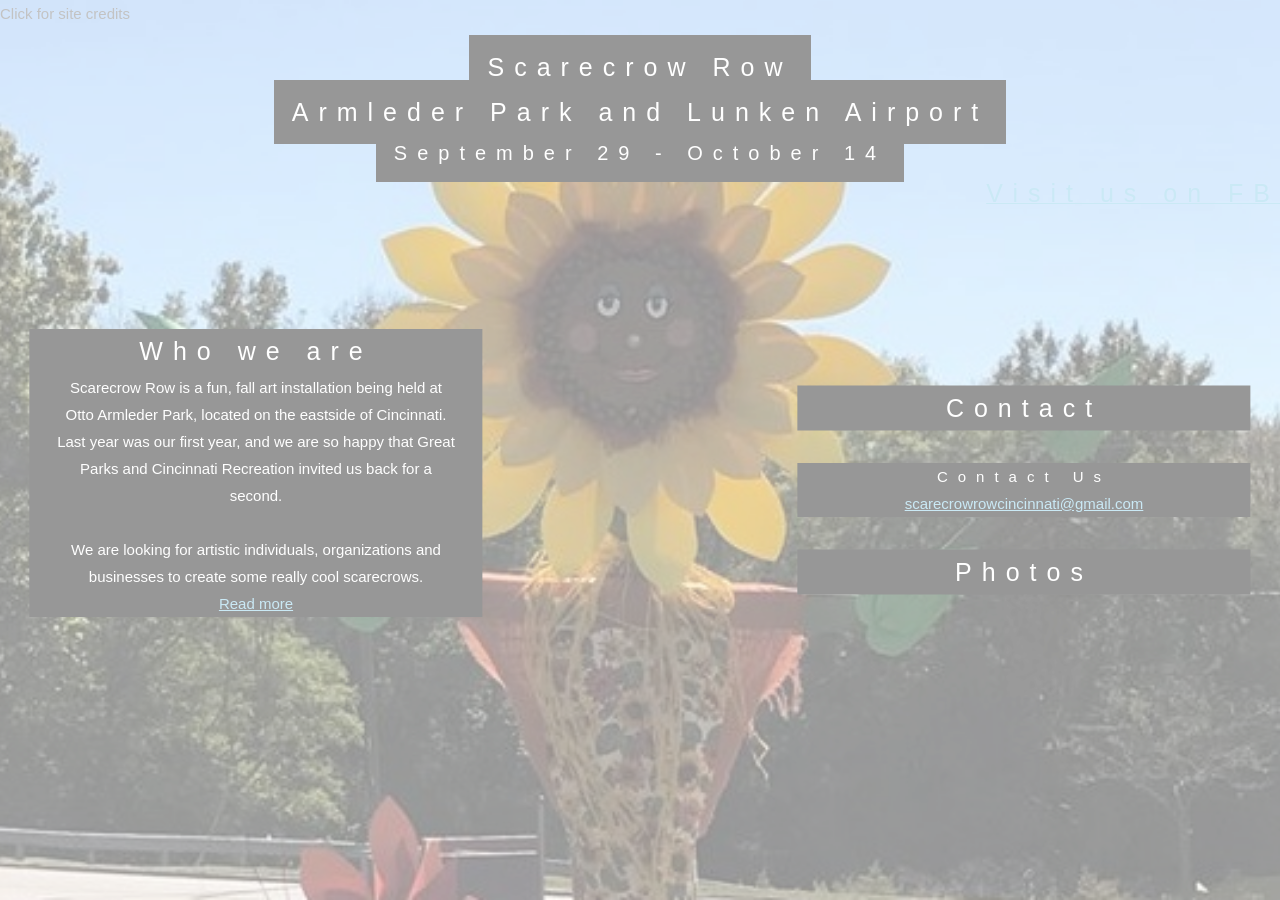
==== commit 1902197f: "Update" ====
--- a/index.html
+++ b/index.html
@@ -76,7 +76,7 @@
       </div>
     </a>
     <a>
-      <div class="centered10"><span style="font-size: 15px; color:white; letter-spacing: 10px;">Jill Bohl 513-505-8003</span><br><a href="mailto:scarecrowrowcincinnati@gmail.com"><span style="font-size: 15px;">scarecrowrowcincinnati@gmail.com</span></a>
+      <div class="centered10"><span style="font-size: 15px; color:white; letter-spacing: 10px;">Contact Us</span><br><a href="mailto:scarecrowrowcincinnati@gmail.com"><span style="font-size: 15px;">scarecrowrowcincinnati@gmail.com</span></a>
     
       </div>
     </a>
@@ -98,4 +98,4 @@
   <label style='color: transparent' id="benefit" onclick="myBenefit()">Click for benefit</label>
 </center>
 </body>
-</html>+</html>
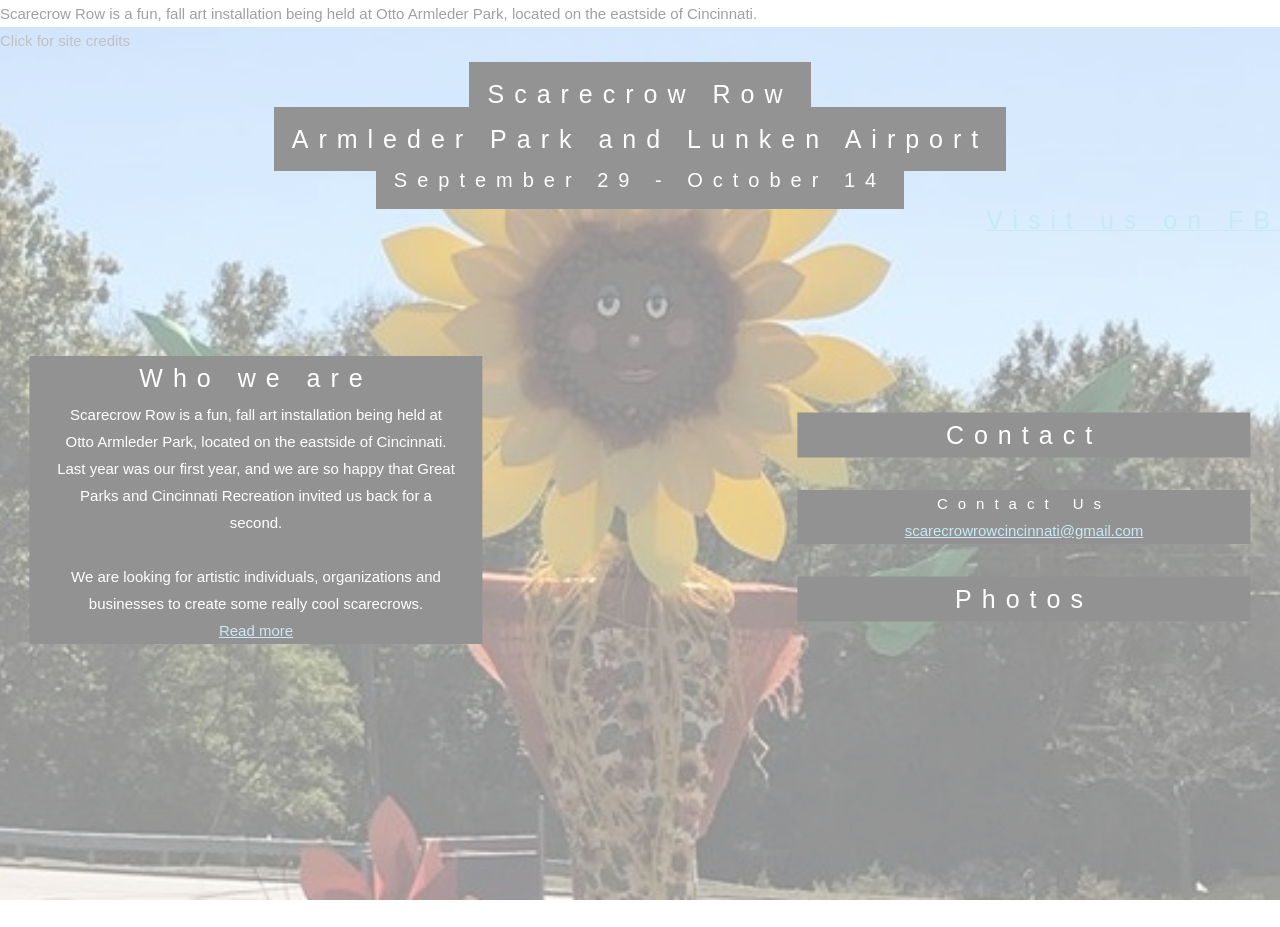
==== commit 9de0457d: "added META" ====
--- a/index.html
+++ b/index.html
@@ -6,7 +6,7 @@
   <script src="https://cdnjs.cloudflare.com/ajax/libs/popper.js/1.14.0/umd/popper.min.js"></script>
   <script src="https://maxcdn.bootstrapcdn.com/bootstrap/4.1.0/js/bootstrap.min.js"></script>
   <link rel="stylesheet" href="desktop.css">
-
+  <meta>Scarecrow Row is a fun, fall art installation being held at Otto Armleder Park, located on the eastside of Cincinnati.</meta>
   <script>
  $(document).ready(function(){
 
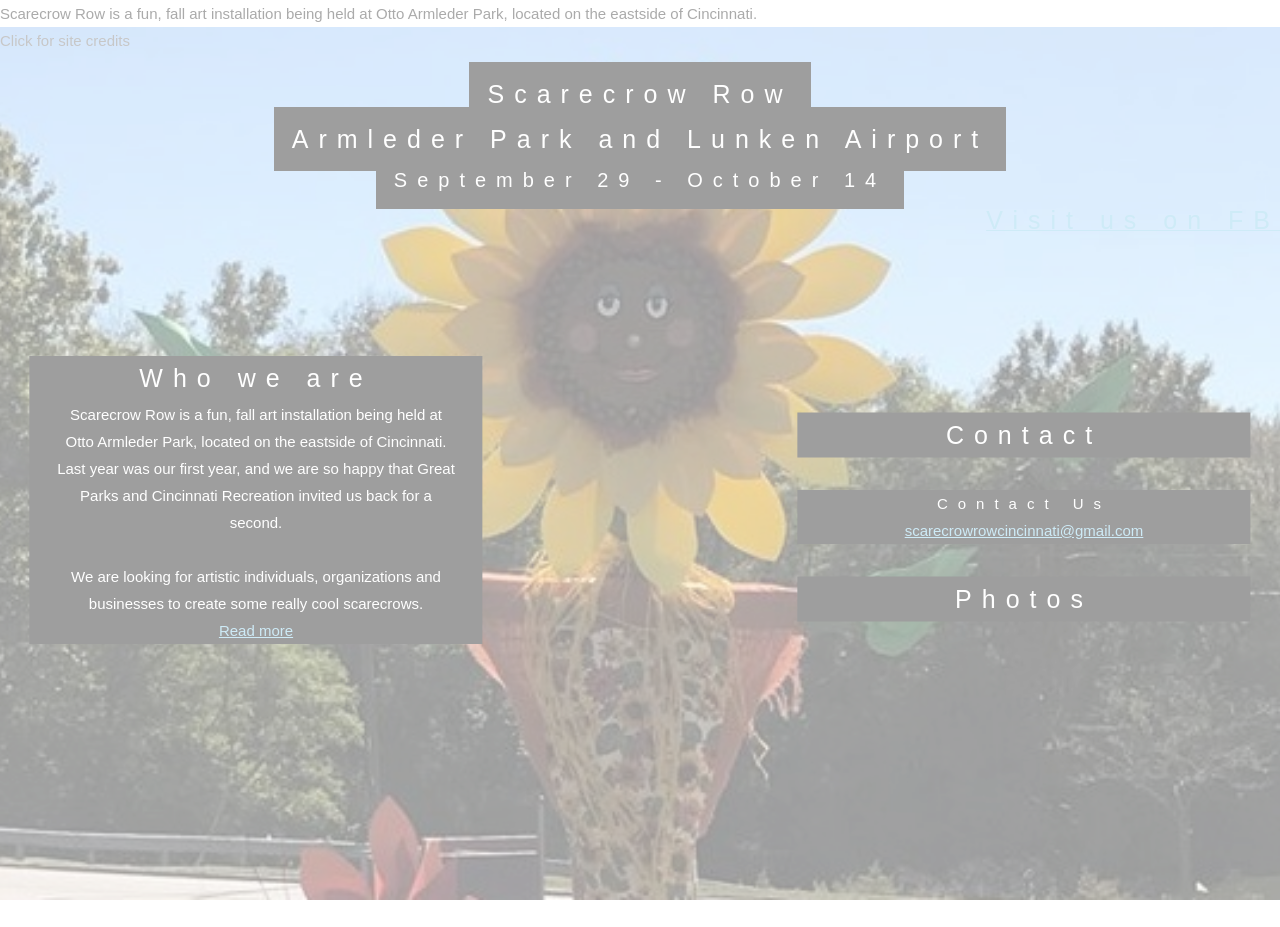
==== commit fc149ba5: "Update index.html" ====
--- a/index.html
+++ b/index.html
@@ -8,6 +8,7 @@
   <link rel="stylesheet" href="desktop.css">
   <meta>Scarecrow Row is a fun, fall art installation being held at Otto Armleder Park, located on the eastside of Cincinnati.</meta>
   <script>
+    alert("Thanks for a great year, see you next year!");
  $(document).ready(function(){
 
       $("body").hide().fadeIn(2000);
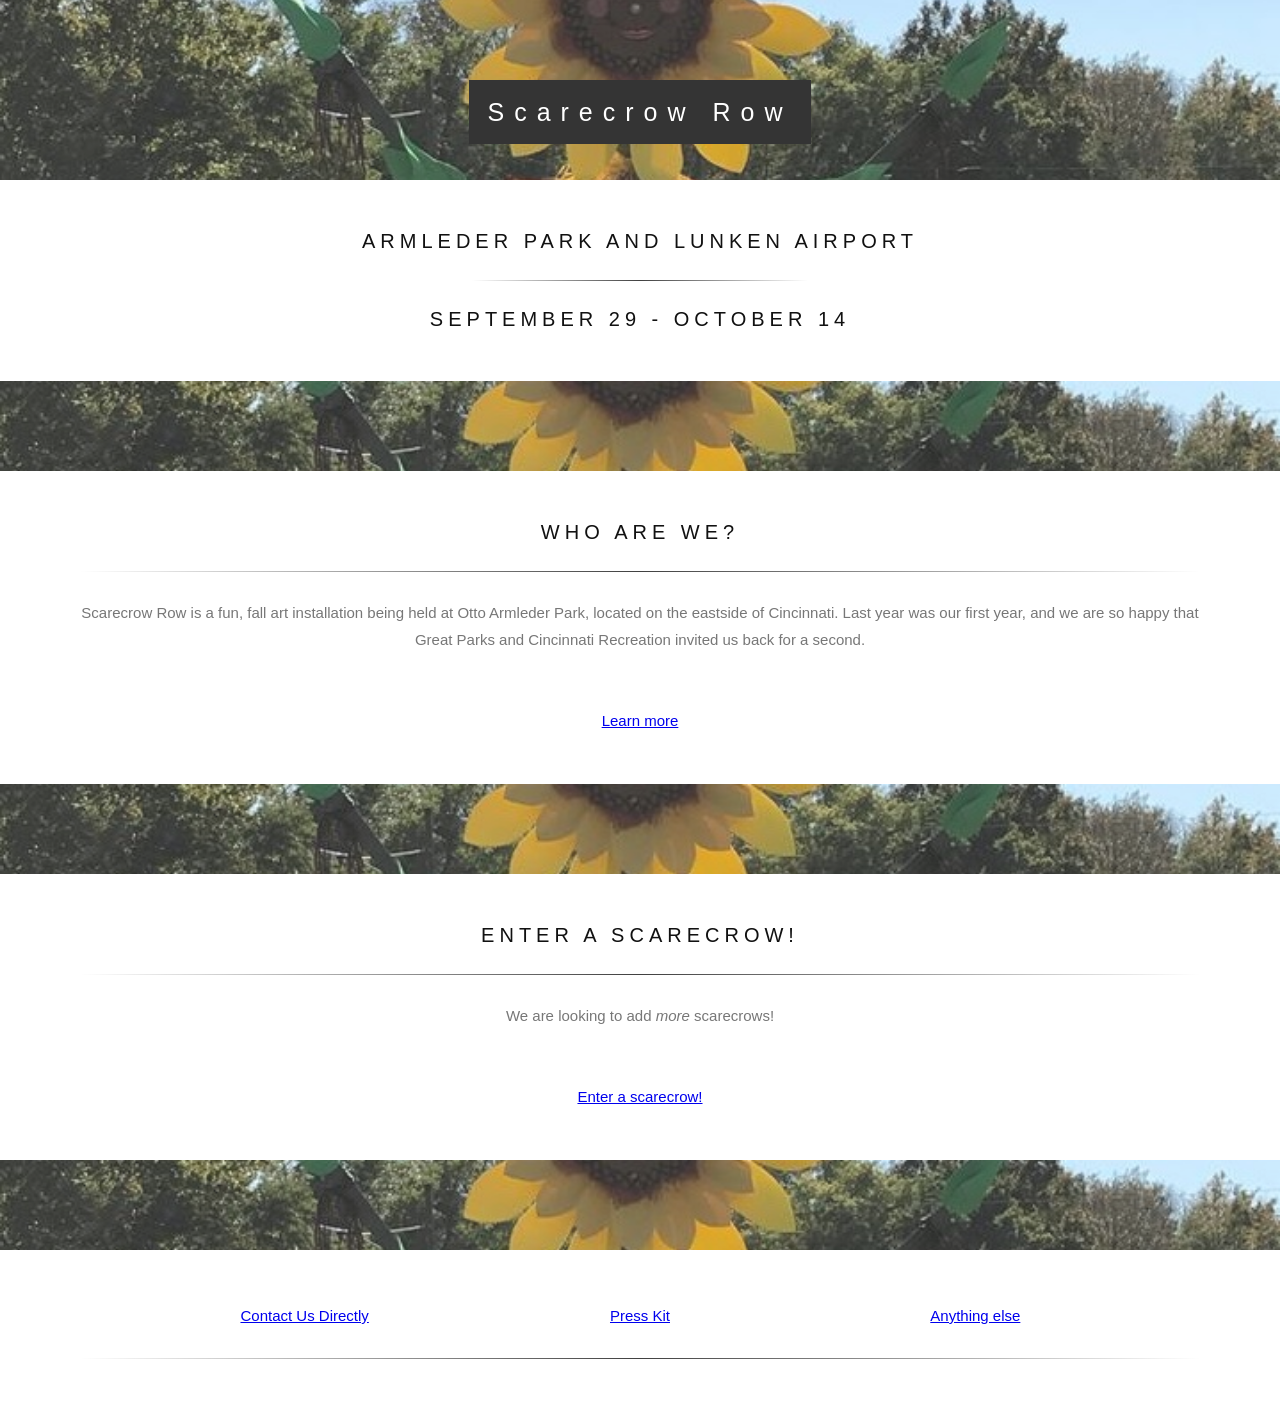
==== commit df7dda6d: "Add files via upload" ====
--- a/index.html
+++ b/index.html
@@ -2,101 +2,117 @@
 <!DOCTYPE html>
 <html>
 <head>
-  <script src="https://ajax.googleapis.com/ajax/libs/jquery/3.3.1/jquery.min.js"></script>
-  <script src="https://cdnjs.cloudflare.com/ajax/libs/popper.js/1.14.0/umd/popper.min.js"></script>
-  <script src="https://maxcdn.bootstrapcdn.com/bootstrap/4.1.0/js/bootstrap.min.js"></script>
-  <link rel="stylesheet" href="desktop.css">
-  <meta>Scarecrow Row is a fun, fall art installation being held at Otto Armleder Park, located on the eastside of Cincinnati.</meta>
-  <script>
-    alert("Thanks for a great year, see you next year!");
- $(document).ready(function(){
+<meta name="viewport" content="width=device-width, initial-scale=1">
+<link rel="stylesheet" href="scroll.css" />
+<script src="vendor/jquery/jquery-3.2.1.min.js"></script>
 
-      $("body").hide().fadeIn(2000);
-    });
+<script>
+$(function() {
+  $('a[href*=#]').on('click', function(e) {
+    e.preventDefault();
+    $('html, body').animate({ scrollTop: $($(this).attr('href')).offset().top}, 500, 'linear');
+  });
+});
+</script>
 
-    if (screen.width <= 1145) {
-    window.location.replace("https://scarecrowrow.github.io/mobile.html");
-}
-    
-</script>
-  <!-- Global site tag (gtag.js) - Google Analytics -->
-<script async src="https://www.googletagmanager.com/gtag/js?id=UA-121420262-1"></script>
-<script>
-  window.dataLayer = window.dataLayer || [];
-  function gtag(){dataLayer.push(arguments);}
-  gtag('js', new Date());
+<style>
 
-  gtag('config', 'UA-121420262-1');
-</script>
-<script>
-  function myFunction() {
-    document.cookie = "status=completed; expires=Thu, 27 Oct 2018 12:00:00 UTC";
-  }
-</script>
-<script>
-  function myCredits() {
-  document.getElementById("credits").innerHTML = "Credit to JC for this website. Contact him at 3jbc22@gmail.com"
-  }
-</script>
-<script>
-  function myBenefit() {
-  document.getElementById("benefit").innerHTML = "Scarecrow row benefits absolutley no one, as we collect no money. We are hoping to find a charity soon for this year and collect funds."
-  }
-</script>
-<script>
-  var x = document.cookie;
-</script>
-<title>Scarecrow Row</title>
-<meta name="viewport" content="width=device-width, initial-scale=1">
+</style>
 </head>
 <body>
+
+<div class="bgimg-1" id="bgimg-1">
+  <div class="caption">
+    <span class="border">Scarecrow Row</span>
+    
+<center>
+
+<div class="scroll">
+  <u><span></span></u>
+</div>
+
+</center>
+</section>
+  </div>
+</div>
+
+<div style="color: #777;background-color:white;text-align:center;padding:50px 80px;text-align: justify;" id="who">
+  <h3 style="text-align:center;">Armleder Park and Lunken Airport</h3><br><center><hr style="width:30%"></center><br>
+  <h3 style="text-align:center;">September 29 - October 14</h3>
+  
+</div>
+
+<div class="bgimg-2" id="bgimg-2">
+  <div class="caption">
+    <span class="border" style="background-color:transparent;font-size:25px;color: #f7f7f7;"></span>
+<div class="scroll">
+  
+</div>
+  </div>
+</div>
+
+<div style="position:relative;">
+  <div style="color: #777;background-color:white;text-align:center;padding:50px 80px;text-align: justify;text-align: center;">
+    
+<h3>Who are we?</h3><br><hr><br>
+    <p style="text-align:center;">Scarecrow Row is a fun, fall art installation being held at Otto Armleder Park, located on the eastside of Cincinnati. Last year was our first year, and we are so happy that Great Parks and Cincinnati Recreation invited us back for a second. </p>
+<br><br><!-- <p>
+We are looking for artistic individuals, organizations and businesses to create some really cool scarecrows. Put your own unique spin on a scarecrow, whether it’s abstract, whimsical, contemporary or scary. It should be life size, about 6ft or taller. If your idea for a scarecrow doesn’t fit this model, that’s fine, go for it. We will set up the scarecrows on Saturday, September 29, and take them down on Sunday, October 14. Our team will be on hand to show you to the specific location for your scarecrow, help tether it to the ground, and transport it on and off the site via a John Deere. Once the event is over you may have your scarecrow back to place in your own yard or in front of your business.</p> -->
+<a href="info.html">Learn more</a>
+  </div>
+</div>
+
+<div class="bgimg-3" id="bgimg-3">
+  <div class="caption">
+    <span class="border" style="background-color:transparent;font-size:25px;color: #f7f7f7;"></span>
+  </div>
+</div>
+
+<div style="position:relative;">
+  <div style="color: #777;background-color:white;text-align:center;padding:50px 80px;text-align: justify;text-align: center;">
+    
+<h3>Enter a scarecrow!</h3><br><hr><br>
+    <p style="text-align:center;">We are looking to add <i>more</i> scarecrows!</p>
+<br><br>
+<a href="signup.html">Enter a scarecrow!</a>
+  </div>
+</div>
+
+<div class="bgimg-4" id="bgimg-4">
+  <div class="caption">
+    <span class="border" style="background-color:transparent;font-size:25px;color: #f7f7f7;"></span>
+  </div>
+</div>
+
+<div style="position:relative;">
+  <div style="color:#ddd;background-color:white;text-align:center;padding:50px 80px;text-align: center;">
+    <center>
+    <table style="width:90%">
+      <tr>
+        <td style="width:30%;text-align: center;"><a href="mailto:scarecrowrowcincinnati@gmail.com?subject=Scarecrow Row: Inquiry&">Contact Us Directly</a>
+</td>
+        <td style="width:30%;text-align: center;"><a href="presskit.md">Press Kit</a></td>
+        <td style="width:30%;text-align: center;"><a href="#">Anything else</a></td>
+      </tr>
+    </table>
+    <br>
+    <hr>
+  </center>
+  </div>
+</div>
+
 <script>
+  document.getElementById("bgimg-1").style.transition="2s"
+    setTimeout(function(){ document.getElementById("bgimg-1").style.minHeight="20%"; }, 1000);
+  document.getElementById("bgimg-2").style.transition="2s"
+    setTimeout(function(){ document.getElementById("bgimg-2").style.minHeight="10%"; }, 1000);
+  document.getElementById("bgimg-3").style.transition="2s"
+    setTimeout(function(){ document.getElementById("bgimg-3").style.minHeight="10%"; }, 1000);
+  document.getElementById("bgimg-4").style.transition="2s"
+    setTimeout(function(){ document.getElementById("bgimg-4").style.minHeight="10%"; }, 1000);
   
-function myfunction()
-  x = document.getElementById("reason")
-  alert(x)
+  
 </script>
-<div class="bgimg-1">
-  <div class="caption">
-    <span class="border">Scarecrow Row</span><br>
-    <span class="border">Armleder Park and Lunken Airport</span><br>
-    <span style="font-size: 20px;" class="border">September 29 - October 14</span>
-    <div class="larger">
-    </div>
-  <div class=masterbox style="display:flex;flex-direction:row-reverse;">
-    <div class="centered" style="display:flex;flex-direction:column;flex-wrap: wrap;"><span style="font-size: 25px; letter-spacing: 10px;">Who we are</span><span>
-      Scarecrow Row is a fun, fall art installation being held at Otto Armleder
-Park, located on the eastside of Cincinnati. Last year was our first year,
-and we are so happy that Great Parks and Cincinnati Recreation invited
-us back for a second.<br><br>We are looking for artistic individuals, organizations and businesses to
-create some really cool scarecrows.</span> <a href="who.html">Read more</a>
-      </div>
-    <a href="forms.html">
-      <div class="centered2"><span style="font-size: 25px; letter-spacing: 10px;">Contact</span>
-    
-      </div>
-    </a>
-    <a>
-      <div class="centered10"><span style="font-size: 15px; color:white; letter-spacing: 10px;">Contact Us</span><br><a href="mailto:scarecrowrowcincinnati@gmail.com"><span style="font-size: 15px;">scarecrowrowcincinnati@gmail.com</span></a>
-    
-      </div>
-    </a>
-    <a href="photos.html">
-      <div class="centered3" onMouseover ="()" onMouseover="myFunction()" id="photoslink"><span style="font-size: 25px; letter-spacing: 10px;">Photos</span> 
-   
-      </div>
-    </a>
-    <a href="https://facebook.com/ScarecrowRow">
-      <div class="centered5" onMouseover ="()" onMouseover="myFunction()" id="photoslink"><span style="font-size: 25px; letter-spacing: 10px;">Visit us on FB</span> 
-      </div>
-    </a>
 
-  </div>
-
-</div>
-<spread id="credits" onclick="myCredits()">Click for site credits</spread>
-<center>
-  <label style='color: transparent' id="benefit" onclick="myBenefit()">Click for benefit</label>
-</center>
 </body>
-</html>
+</html>
--- a/scroll.css
+++ b/scroll.css
@@ -0,0 +1,668 @@
+@import url(https://fonts.googleapis.com/css?family=Josefin+Sans:300,400);
+* {
+  margin: 0;
+  padding: 0;
+}
+html, body {
+  height: 100%;
+}
+section {
+  position: relative;
+  width: 100%;
+  height: 100%;
+}
+section::after {
+  position: absolute;
+  bottom: 0;
+  left: 0;
+  content: '';
+  width: 100%;
+  height: 80%;
+  background: -webkit-linear-gradient(top,rgba(0,0,0,0) 0,rgba(0,0,0,.8) 80%,rgba(0,0,0,.8) 100%);
+  background: linear-gradient(to bottom,rgba(0,0,0,0) 0,rgba(0,0,0,.8) 80%,rgba(0,0,0,.8) 100%);
+}
+section h1 {
+  position: absolute;
+  top: 50%;
+  left: 50%;
+  z-index: 2;
+  -webkit-transform: translate(-50%, -50%);
+  transform: translate(-50%, -50%);
+  color: #fff;
+  font : normal 300 64px/1 'Josefin Sans', sans-serif;
+  text-align: center;
+  white-space: nowrap;
+}
+
+#section01 { background: url(https://www.nxworld.net/example/css-scroll-down-button/bg01.jpg) center center / cover no-repeat;}
+#section02 { background: url(https://www.nxworld.net/example/css-scroll-down-button/bg02.jpg) center center / cover no-repeat;}
+#section03 { background: url(https://www.nxworld.net/example/css-scroll-down-button/bg03.jpg) center center / cover no-repeat;}
+#section04 { background: url(https://www.nxworld.net/example/css-scroll-down-button/bg04.jpg) center center / cover no-repeat;}
+#section05 { background: url(https://www.nxworld.net/example/css-scroll-down-button/bg05.jpg) center center / cover no-repeat;}
+#section06 { background: url(https://www.nxworld.net/example/css-scroll-down-button/bg06.jpg) center center / cover no-repeat;}
+#section07 { background: url(https://www.nxworld.net/example/css-scroll-down-button/bg07.jpg) center center / cover no-repeat;}
+#section08 { background: url(https://www.nxworld.net/example/css-scroll-down-button/bg08.jpg) center center / cover no-repeat;}
+#section09 { background: url(https://www.nxworld.net/example/css-scroll-down-button/bg09.jpg) center center / cover no-repeat;}
+#section10 { background: url(https://www.nxworld.net/example/css-scroll-down-button/bg10.jpg) center center / cover no-repeat;}
+
+#thanks {
+  background-color: #fff;
+}
+#thanks::after {
+  content: none;
+}
+#thanks div {
+  position: absolute;
+  top: 50%;
+  left: 50%;
+  z-index: 2;
+  -webkit-transform: translate(-50%, -50%);
+  transform: translate(-50%, -50%);
+  text-align: center;
+}
+#thanks h2 {
+  margin-bottom: 60px;
+  color: #333;
+  font : normal 300 64px/1 'Josefin Sans', sans-serif;
+  text-align: center;
+  white-space: nowrap;
+}
+#thanks p {
+  color: #333;
+  font : normal 400 20px/1 'Josefin Sans', sans-serif;
+}
+#thanks p a {
+  color: #333;
+  text-decoration: none;
+  transition: color .3s;
+}
+#thanks p a:hover {
+  color: #888;
+}
+.demo a {
+  position: absolute;
+  bottom: 20px;
+  left: 50%;
+  z-index: 2;
+  display: inline-block;
+  -webkit-transform: translate(0, -50%);
+  transform: translate(0, -50%);
+  color: #fff;
+  font : normal 400 20px/1 'Josefin Sans', sans-serif;
+  letter-spacing: .1em;
+  text-decoration: none;
+  transition: opacity .3s;
+}
+.demo a:hover {
+  opacity: .5;
+}
+
+
+
+#section01 a {
+  padding-top: 60px;
+}
+#section01 a span {
+  position: absolute;
+  top: 0;
+  left: 50%;
+  width: 24px;
+  height: 24px;
+  margin-left: -12px;
+  border-left: 1px solid #fff;
+  border-bottom: 1px solid #fff;
+  -webkit-transform: rotate(-45deg);
+  transform: rotate(-45deg);
+  box-sizing: border-box;
+}
+
+
+
+#section02 a {
+  padding-top: 60px;
+}
+#section02 a span {
+  position: absolute;
+  top: 0;
+  left: 50%;
+  width: 46px;
+  height: 46px;
+  margin-left: -23px;
+  border: 1px solid #fff;
+  border-radius: 100%;
+  box-sizing: border-box;
+}
+#section02 a span::after {
+  position: absolute;
+  top: 50%;
+  left: 50%;
+  content: '';
+  width: 16px;
+  height: 16px;
+  margin: -12px 0 0 -8px;
+  border-left: 1px solid #fff;
+  border-bottom: 1px solid #fff;
+  -webkit-transform: rotate(-45deg);
+  transform: rotate(-45deg);
+  box-sizing: border-box;
+}
+
+
+
+#section03 a {
+  padding-top: 60px;
+}
+#section03 a span {
+  position: absolute;
+  top: 0;
+  left: 50%;
+  width: 46px;
+  height: 46px;
+  margin-left: -23px;
+  border: 1px solid #fff;
+  border-radius: 100%;
+  box-sizing: border-box;
+}
+#section03 a span::after {
+  position: absolute;
+  top: 50%;
+  left: 50%;
+  content: '';
+  width: 16px;
+  height: 16px;
+  margin: -12px 0 0 -8px;
+  border-left: 1px solid #fff;
+  border-bottom: 1px solid #fff;
+  -webkit-transform: rotate(-45deg);
+  transform: rotate(-45deg);
+  box-sizing: border-box;
+}
+#section03 a span::before {
+  position: absolute;
+  top: 0;
+  left: 0;
+  z-index: -1;
+  content: '';
+  width: 44px;
+  height: 44px;
+  box-shadow: 0 0 0 0 rgba(255,255,255,.1);
+  border-radius: 100%;
+  opacity: 0;
+  -webkit-animation: sdb03 3s infinite;
+  animation: sdb03 3s infinite;
+  box-sizing: border-box;
+}
+@-webkit-keyframes sdb03 {
+  0% {
+    opacity: 0;
+  }
+  30% {
+    opacity: 1;
+  }
+  60% {
+    box-shadow: 0 0 0 60px rgba(255,255,255,.1);
+    opacity: 0;
+  }
+  100% {
+    opacity: 0;
+  }
+}
+@keyframes sdb03 {
+  0% {
+    opacity: 0;
+  }
+  30% {
+    opacity: 1;
+  }
+  60% {
+    box-shadow: 0 0 0 60px rgba(255,255,255,.1);
+    opacity: 0;
+  }
+  100% {
+    opacity: 0;
+  }
+}
+
+
+
+#section04 a {
+  padding-top: 60px;
+}
+#section04 a span {
+  position: absolute;
+  top: 0;
+  left: 50%;
+  width: 24px;
+  height: 24px;
+  margin-left: -12px;
+  border-left: 1px solid #fff;
+  border-bottom: 1px solid #fff;
+  -webkit-transform: rotate(-45deg);
+  transform: rotate(-45deg);
+  -webkit-animation: sdb04 2s infinite;
+  animation: sdb04 2s infinite;
+  box-sizing: border-box;
+}
+@-webkit-keyframes sdb04 {
+  0% {
+    -webkit-transform: rotate(-45deg) translate(0, 0);
+  }
+  20% {
+    -webkit-transform: rotate(-45deg) translate(-10px, 10px);
+  }
+  40% {
+    -webkit-transform: rotate(-45deg) translate(0, 0);
+  }
+}
+@keyframes sdb04 {
+  0% {
+    transform: rotate(-45deg) translate(0, 0);
+  }
+  20% {
+    transform: rotate(-45deg) translate(-10px, 10px);
+  }
+  40% {
+    transform: rotate(-45deg) translate(0, 0);
+  }
+}
+
+
+
+#section05 a {
+  padding-top: 70px;
+}
+#section05 a span {
+  position: absolute;
+  top: 0;
+  left: 50%;
+  width: 24px;
+  height: 24px;
+  margin-left: -12px;
+  border-left: 1px solid #fff;
+  border-bottom: 1px solid #fff;
+  -webkit-transform: rotate(-45deg);
+  transform: rotate(-45deg);
+  -webkit-animation: sdb05 1.5s infinite;
+  animation: sdb05 1.5s infinite;
+  box-sizing: border-box;
+}
+@-webkit-keyframes sdb05 {
+  0% {
+    -webkit-transform: rotate(-45deg) translate(0, 0);
+    opacity: 0;
+  }
+  50% {
+    opacity: 1;
+  }
+  100% {
+    -webkit-transform: rotate(-45deg) translate(-20px, 20px);
+    opacity: 0;
+  }
+}
+@keyframes sdb05 {
+  0% {
+    transform: rotate(-45deg) translate(0, 0);
+    opacity: 0;
+  }
+  50% {
+    opacity: 1;
+  }
+  100% {
+    transform: rotate(-45deg) translate(-20px, 20px);
+    opacity: 0;
+  }
+}
+
+
+
+#section06 a {
+  padding-top: 70px;
+}
+#section06 a span {
+  position: absolute;
+  top: 0;
+  left: 50%;
+  width: 24px;
+  height: 24px;
+  margin-left: -12px;
+  border-left: 1px solid #fff;
+  border-bottom: 1px solid #fff;
+  -webkit-transform: rotateZ(-45deg);
+  transform: rotateZ(-45deg);
+  -webkit-animation: sdb06 1.5s infinite;
+  animation: sdb06 1.5s infinite;
+  box-sizing: border-box;
+}
+@-webkit-keyframes sdb06 {
+  0% {
+    -webkit-transform: rotateY(0) rotateZ(-45deg) translate(0, 0);
+    opacity: 0;
+  }
+  50% {
+    opacity: 1;
+  }
+  100% {
+    -webkit-transform: rotateY(720deg) rotateZ(-45deg) translate(-20px, 20px);
+    opacity: 0;
+  }
+}
+@keyframes sdb06 {
+  0% {
+    transform: rotateY(0) rotateZ(-45deg) translate(0, 0);
+    opacity: 0;
+  }
+  50% {
+    opacity: 1;
+  }
+  100% {
+    transform: rotateY(720deg) rotateZ(-45deg) translate(-20px, 20px);
+    opacity: 0;
+  }
+}
+
+
+
+#section07 a {
+  padding-top: 80px;
+}
+#section07 a span {
+  position: absolute;
+  top: 0;
+  left: 50%;
+  width: 24px;
+  height: 24px;
+  margin-left: -12px;
+  border-left: 1px solid #fff;
+  border-bottom: 1px solid #fff;
+  -webkit-transform: rotate(-45deg);
+  transform: rotate(-45deg);
+  -webkit-animation: sdb07 2s infinite;
+  animation: sdb07 2s infinite;
+  opacity: 0;
+  box-sizing: border-box;
+}
+#section07 a span:nth-of-type(1) {
+  -webkit-animation-delay: 0s;
+  animation-delay: 0s;
+}
+#section07 a span:nth-of-type(2) {
+  top: 16px;
+  -webkit-animation-delay: .15s;
+  animation-delay: .15s;
+}
+#section07 a span:nth-of-type(3) {
+  top: 32px;
+  -webkit-animation-delay: .3s;
+  animation-delay: .3s;
+}
+@-webkit-keyframes sdb07 {
+  0% {
+    opacity: 0;
+  }
+  50% {
+    opacity: 1;
+  }
+  100% {
+    opacity: 0;
+  }
+}
+@keyframes sdb07 {
+  0% {
+    opacity: 0;
+  }
+  50% {
+    opacity: 1;
+  }
+  100% {
+    opacity: 0;
+  }
+}
+
+
+
+#section08 a {
+  padding-top: 60px;
+}
+#section08 a span {
+  position: absolute;
+  top: 0;
+  left: 50%;
+  width: 30px;
+  height: 50px;
+  margin-left: -15px;
+  border: 2px solid #fff;
+  border-radius: 50px;
+  box-sizing: border-box;
+}
+#section08 a span::before {
+  position: absolute;
+  top: 10px;
+  left: 50%;
+  content: '';
+  width: 6px;
+  height: 6px;
+  margin-left: -3px;
+  background-color: #fff;
+  border-radius: 100%;
+  box-sizing: border-box;
+}
+
+
+
+#section09 a {
+  padding-top: 80px;
+}
+#section09 a span {
+  position: absolute;
+  top: 0;
+  left: 50%;
+  width: 30px;
+  height: 50px;
+  margin-left: -15px;
+  border: 2px solid #fff;
+  border-radius: 50px;
+  box-sizing: border-box;
+}
+#section09 a span::before {
+  position: absolute;
+  top: 10px;
+  left: 50%;
+  content: '';
+  width: 6px;
+  height: 6px;
+  margin-left: -3px;
+  background-color: #fff;
+  border-radius: 100%;
+  box-sizing: border-box;
+}
+#section09 a span::after {
+  position: absolute;
+  bottom: -18px;
+  left: 50%;
+  width: 18px;
+  height: 18px;
+  content: '';
+  margin-left: -9px;
+  border-left: 1px solid #fff;
+  border-bottom: 1px solid #fff;
+  -webkit-transform: rotate(-45deg);
+  transform: rotate(-45deg);
+  box-sizing: border-box;
+}
+
+
+
+#section10 a {
+  padding-top: 60px;
+}
+#section10 a span {
+  position: absolute;
+  top: 0;
+  left: 00%;
+  width: 30px;
+  height: 50px;
+  margin-left: -15px;
+  border: 2px solid #fff;
+  border-radius: 50px;
+  box-sizing: border-box;
+}
+#section10 a span::before {
+  position: absolute;
+  top: 10px;
+  left: 50%;
+  content: '';
+  width: 6px;
+  height: 6px;
+  margin-left: -3px;
+  background-color: #fff;
+  border-radius: 100%;
+  -webkit-animation: sdb10 2s infinite;
+  animation: sdb10 2s infinite;
+  box-sizing: border-box;
+}
+@-webkit-keyframes sdb10 {
+  0% {
+    -webkit-transform: translate(0, 0);
+    opacity: 0;
+  }
+  40% {
+    opacity: 1;
+  }
+  80% {
+    -webkit-transform: translate(0, 20px);
+    opacity: 0;
+  }
+  100% {
+    opacity: 0;
+  }
+}
+@keyframes sdb10 {
+  0% {
+    transform: translate(0, 0);
+    opacity: 0;
+  }
+  40% {
+    opacity: 1;
+  }
+  80% {
+    transform: translate(0, 20px);
+    opacity: 0;
+  }
+  100% {
+    opacity: 0;
+  }
+}
+/*a {
+    background-color: red;
+  box-shadow: 0 5px 0 darkred;
+  color: white;
+  padding: 1em 1.5em;
+  position: relative;
+  text-decoration: none;
+  text-transform: uppercase;
+}
+
+a:hover {
+  background-color: #ce0606;
+  cursor: pointer;
+}
+
+a:active {
+  box-shadow: none;
+  top: 5px;
+}*/
+
+/* Non-Demo Styles */
+/*body {
+  display: flex;
+  justify-content: center;
+  align-items: center;
+  height: 100vh;
+}*/
+
+/*----------------------------------------------------------------MAIN SITE---------------------------------------------------------*/
+
+body, html {
+  height: 100%;
+  margin: 0;
+  font: 400 15px/1.8 "Lato", sans-serif;
+  color: #777;
+}
+
+.bgimg-1, .bgimg-2, .bgimg-3, .bgimg-4, .bgimg-5 {
+  position: relative;
+  opacity: 0.85;
+/*  background-attachment: fixed;*/
+  background-position: center;
+  background-repeat: no-repeat;
+  background-size: cover;
+
+}
+.bgimg-1 {
+  background-image: url("background.jpg");
+  min-height: 100%;
+}
+
+.bgimg-2 {
+  background-image: url("background.jpg");
+/*  background-image: url("9.2.jpg");*/
+  min-height: 40%;
+}
+
+.bgimg-3 {
+  background-image: url("background.jpg");
+  min-height: 40%;
+}
+
+.bgimg-4 {
+  background-image: url("background.jpg");
+  min-height: 40%;
+}
+
+.bgimg-5 {
+  background-image: url("background.jpg");
+  min-height: 40%;
+}
+
+.caption {
+  position: absolute;
+  left: 0;
+  top: 50%;
+  width: 100%;
+  text-align: center;
+  color: #000;
+}
+
+.caption span.border {
+  background-color: #111;
+  color: #fff;
+  padding: 18px;
+  font-size: 25px;
+  letter-spacing: 10px;
+}
+
+h3 {
+  letter-spacing: 5px;
+  text-transform: uppercase;
+  font: 20px "Lato", sans-serif;
+  color: #111;
+}
+
+.scroll {
+  margin-top: 300px;
+  font-size: 20px;
+  color:white;
+}
+
+/* Turn off parallax scrolling for tablets and phones */
+@media only screen and (max-device-width: 1024px) {
+    .bgimg-1, .bgimg-2, .bgimg-3 {
+        background-attachment: scroll;
+    }
+}
+
+hr {
+    border: 0;
+    height: 1px;
+    background-image: linear-gradient(to right, rgba(0, 0, 0, 0), rgba(0, 0, 0, 0.75), rgba(0, 0, 0, 0));
+}
